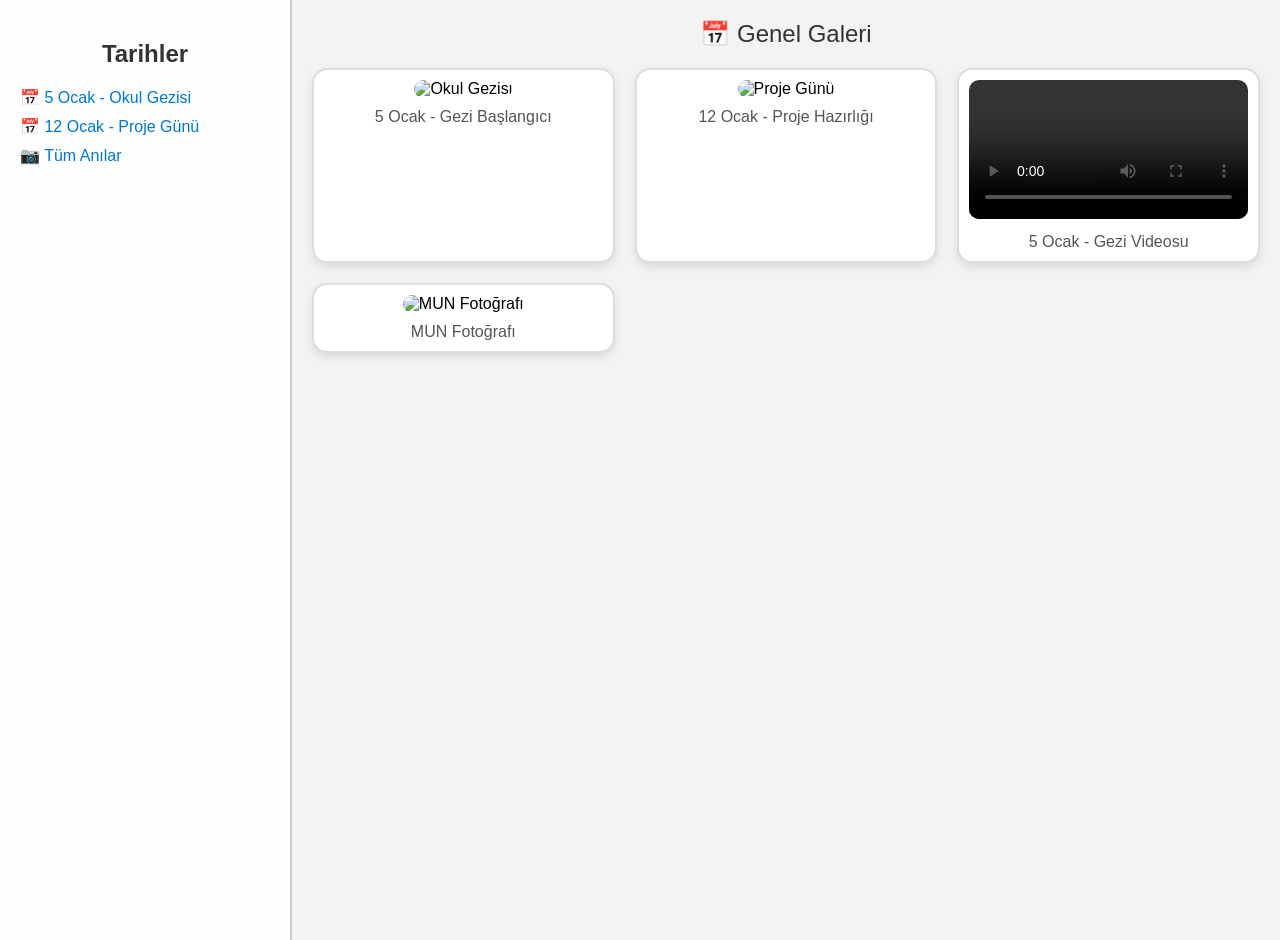
==== index.html @ 9438f7c4 "Add files via upload" ====
<!DOCTYPE html>
<html lang="tr">
<head>
  <meta charset="UTF-8">
  <title>Sınıf Galerisi - Girne Koleji</title>
  <style>
    body {
      margin: 0;
      font-family: Arial, sans-serif;
      background: url('logo.png') no-repeat center center fixed;
      background-size: 50%;
      background-color: #f3f3f3;
    }

    .container {
      display: flex;
    }

    .sidebar {
      width: 250px;
      background-color: rgba(255, 255, 255, 0.9);
      border-right: 2px solid #ccc;
      padding: 20px;
      height: 100vh;
    }

    .sidebar h2 {
      text-align: center;
      color: #333;
    }

    .sidebar ul {
      list-style: none;
      padding-left: 0;
    }

    .sidebar ul li {
      margin: 10px 0;
      font-size: 16px;
      color: #0077cc;
      cursor: pointer;
      transition: color 0.3s;
    }

    .sidebar ul li:hover {
      color: #005999;
    }

    .content {
      flex: 1;
      padding: 20px;
    }

    #dateTitle {
      text-align: center;
      font-size: 24px;
      color: #333;
      margin-bottom: 20px;
    }

    .gallery {
      display: grid;
      grid-template-columns: repeat(auto-fit, minmax(300px, 1fr));
      gap: 20px;
    }

    .media-card {
      background-color: #fff;
      border: 2px solid #ddd;
      border-radius: 15px;
      box-shadow: 0 4px 10px rgba(0,0,0,0.1);
      padding: 10px;
      text-align: center;
    }

    .media-card img,
    .media-card video {
      max-width: 100%;
      height: auto;
      border-radius: 10px;
    }

    .caption {
      margin-top: 10px;
      font-size: 16px;
      color: #555;
    }

    .hidden {
      display: none;
    }
  </style>
</head>
<body>

  <div class="container">
    <!-- Sol Menü: Tarihler -->
    <div class="sidebar">
      <h2>Tarihler</h2>
      <ul>
        <li onclick="showGallery('5_ocak', '5 Ocak - Okul Gezisi')">📅 5 Ocak - Okul Gezisi</li>
        <li onclick="showGallery('12_ocak', '12 Ocak - Proje Günü')">📅 12 Ocak - Proje Günü</li>
        <li onclick="showGallery('tum', 'Genel Galeri')">📷 Tüm Anılar</li>
      </ul>
    </div>

    <!-- Sağ: Galeri Alanı -->
    <div class="content">
      <div id="dateTitle">📷 Genel Galeri</div>

      <!-- Genel Galeri -->
      <div id="tum" class="gallery">
        <div class="media-card">
          <img src="media/5_ocak/foto1.jpg" alt="Okul Gezisi">
          <div class="caption">5 Ocak - Gezi Başlangıcı</div>
        </div>
        <div class="media-card">
          <img src="media/12_ocak/foto1.jpg" alt="Proje Günü">
          <div class="caption">12 Ocak - Proje Hazırlığı</div>
        </div>
        <div class="media-card">
          <video controls>
            <source src="media/5_ocak/video1.mp4" type="video/mp4">
          </video>
          <div class="caption">5 Ocak - Gezi Videosu</div>
        </div>
        <!-- Buraya MUN Fotoğrafı eklendi -->
        <div class="media-card">
          <img src="foto1.jpg" alt="MUN Fotoğrafı">
          <div class="caption">MUN Fotoğrafı</div>
        </div>
      </div>

      <!-- 5 Ocak Galerisi -->
      <div id="5_ocak" class="gallery hidden">
        <div class="media-card">
          <img src="media/5_ocak/foto1.jpg" alt="Okul Gezisi">
          <div class="caption">Gezi Başlangıcı</div>
        </div>
        <div class="media-card">
          <video controls>
            <source src="media/5_ocak/video1.mp4" type="video/mp4">
          </video>
          <div class="caption">Gezi Vlog</div>
        </div>
      </div>

      <!-- 12 Ocak Galerisi -->
      <div id="12_ocak" class="gallery hidden">
        <div class="media-card">
          <img src="media/12_ocak/foto1.jpg" alt="Proje Günü">
          <div class="caption">Proje Hazırlığı</div>
        </div>
        <div class="media-card">
          <video controls>
            <source src="media/12_ocak/video1.mp4" type="video/mp4">
          </video>
          <div class="caption">Sunum Videosu</div>
        </div>
      </div>
    </div>
  </div>

  <!-- JavaScript -->
  <script>
    function showGallery(id, title) {
      const galleries = document.querySelectorAll('.gallery');
      galleries.forEach(g => g.classList.add('hidden'));
      document.getElementById(id).classList.remove('hidden');
      document.getElementById('dateTitle').innerText = '📅 ' + title;
    }

    window.onload = function () {
      showGallery('tum', 'Genel Galeri');
    };
  </script>

</body>
</html>
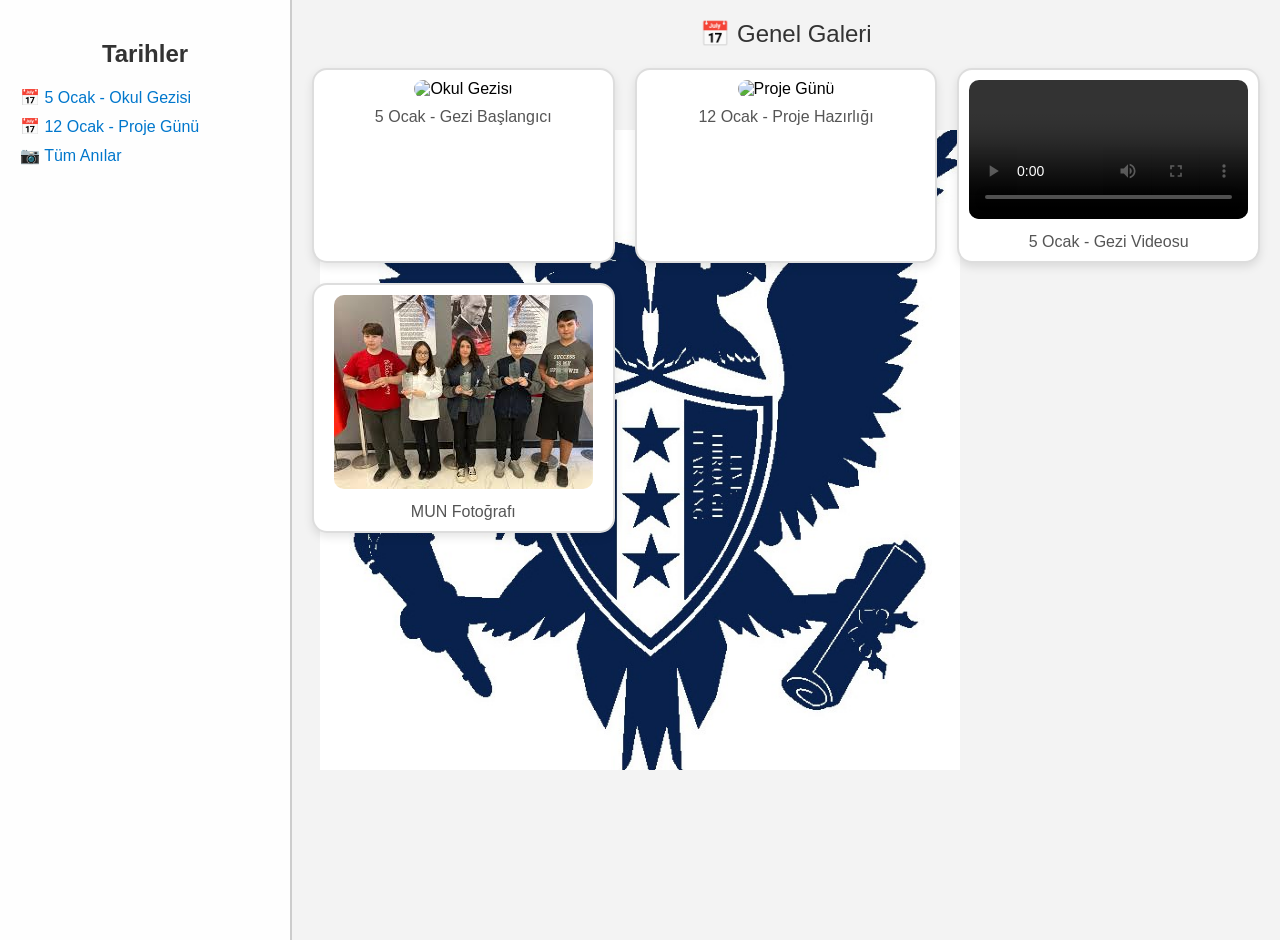
==== commit 859d143a: "Update index.html" ====
--- a/index.html
+++ b/index.html
@@ -118,11 +118,11 @@
           <img src="media/12_ocak/foto1.jpg" alt="Proje Günü">
           <div class="caption">12 Ocak - Proje Hazırlığı</div>
         </div>
-        <div class="media-card">
-          <video controls>
-            <source src="media/5_ocak/video1.mp4" type="video/mp4">
-          </video>
-          <div class="caption">5 Ocak - Gezi Videosu</div>
+          <div class="media-card">
+            <video controls>
+    <source src="video1.mp4" type="video/mp4">
+            </video>
+            <div class="caption">5 Ocak - Gezi Videosu</div>
         </div>
         <!-- Buraya MUN Fotoğrafı eklendi -->
         <div class="media-card">
@@ -153,7 +153,7 @@
         </div>
         <div class="media-card">
           <video controls>
-            <source src="media/12_ocak/video1.mp4" type="video/mp4">
+   <source src="video1.mp4" type="video/mp4">
           </video>
           <div class="caption">Sunum Videosu</div>
         </div>
@@ -176,4 +176,4 @@
   </script>
 
 </body>
-</html>+</html>
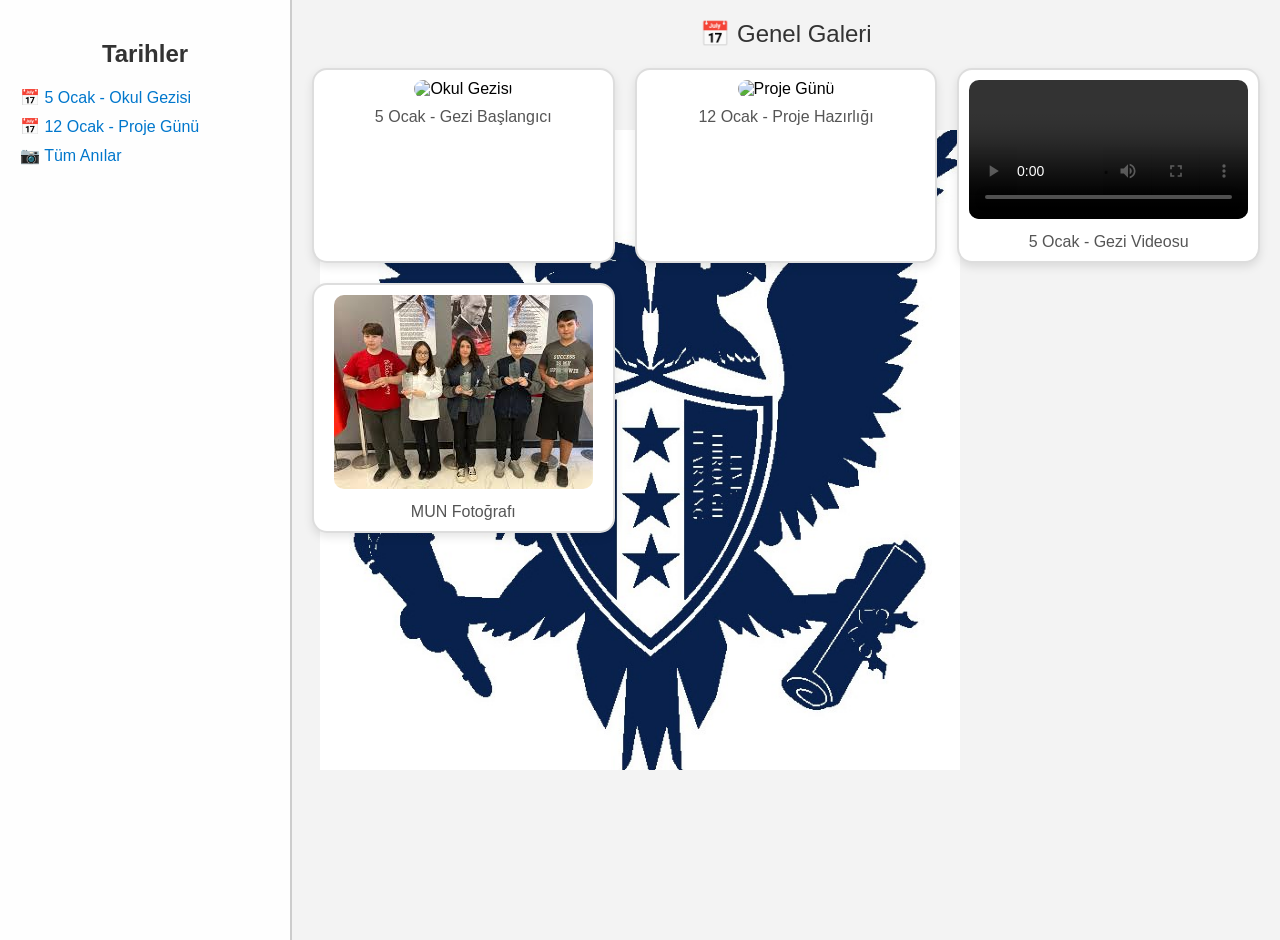
==== commit 8939cd49: "Update index.html" ====
--- a/index.html
+++ b/index.html
@@ -139,7 +139,7 @@
         </div>
         <div class="media-card">
           <video controls>
-            <source src="media/5_ocak/video1.mp4" type="video/mp4">
+             <source src="video1.mp4" type="video/mp4">
           </video>
           <div class="caption">Gezi Vlog</div>
         </div>
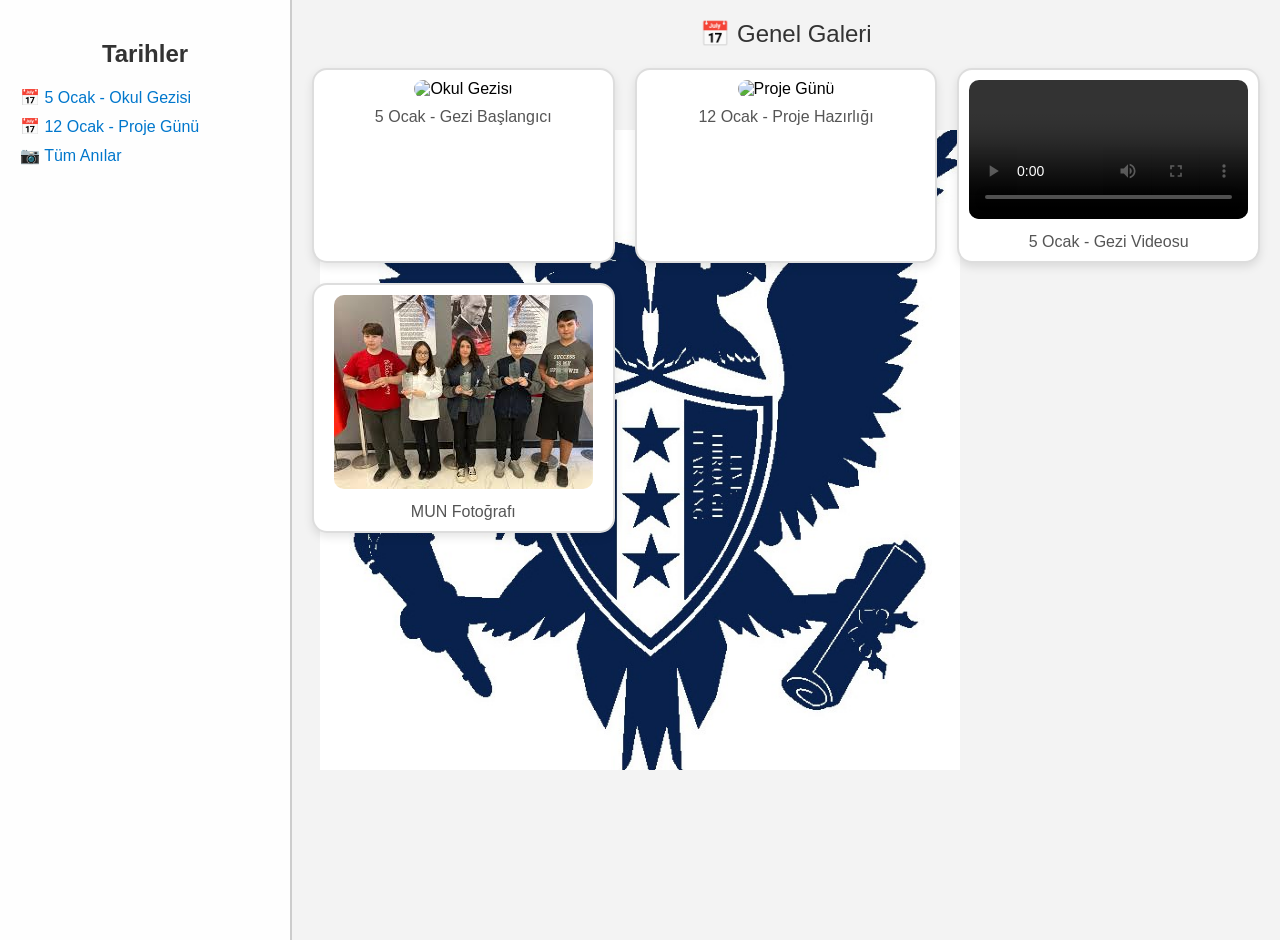
==== commit a206dc1a: "Update index.html" ====
--- a/index.html
+++ b/index.html
@@ -139,7 +139,7 @@
         </div>
         <div class="media-card">
           <video controls>
-             <source src="video1.mp4" type="video/mp4">
+             <source src="video1.mp4" type="video/mp4"
           </video>
           <div class="caption">Gezi Vlog</div>
         </div>
